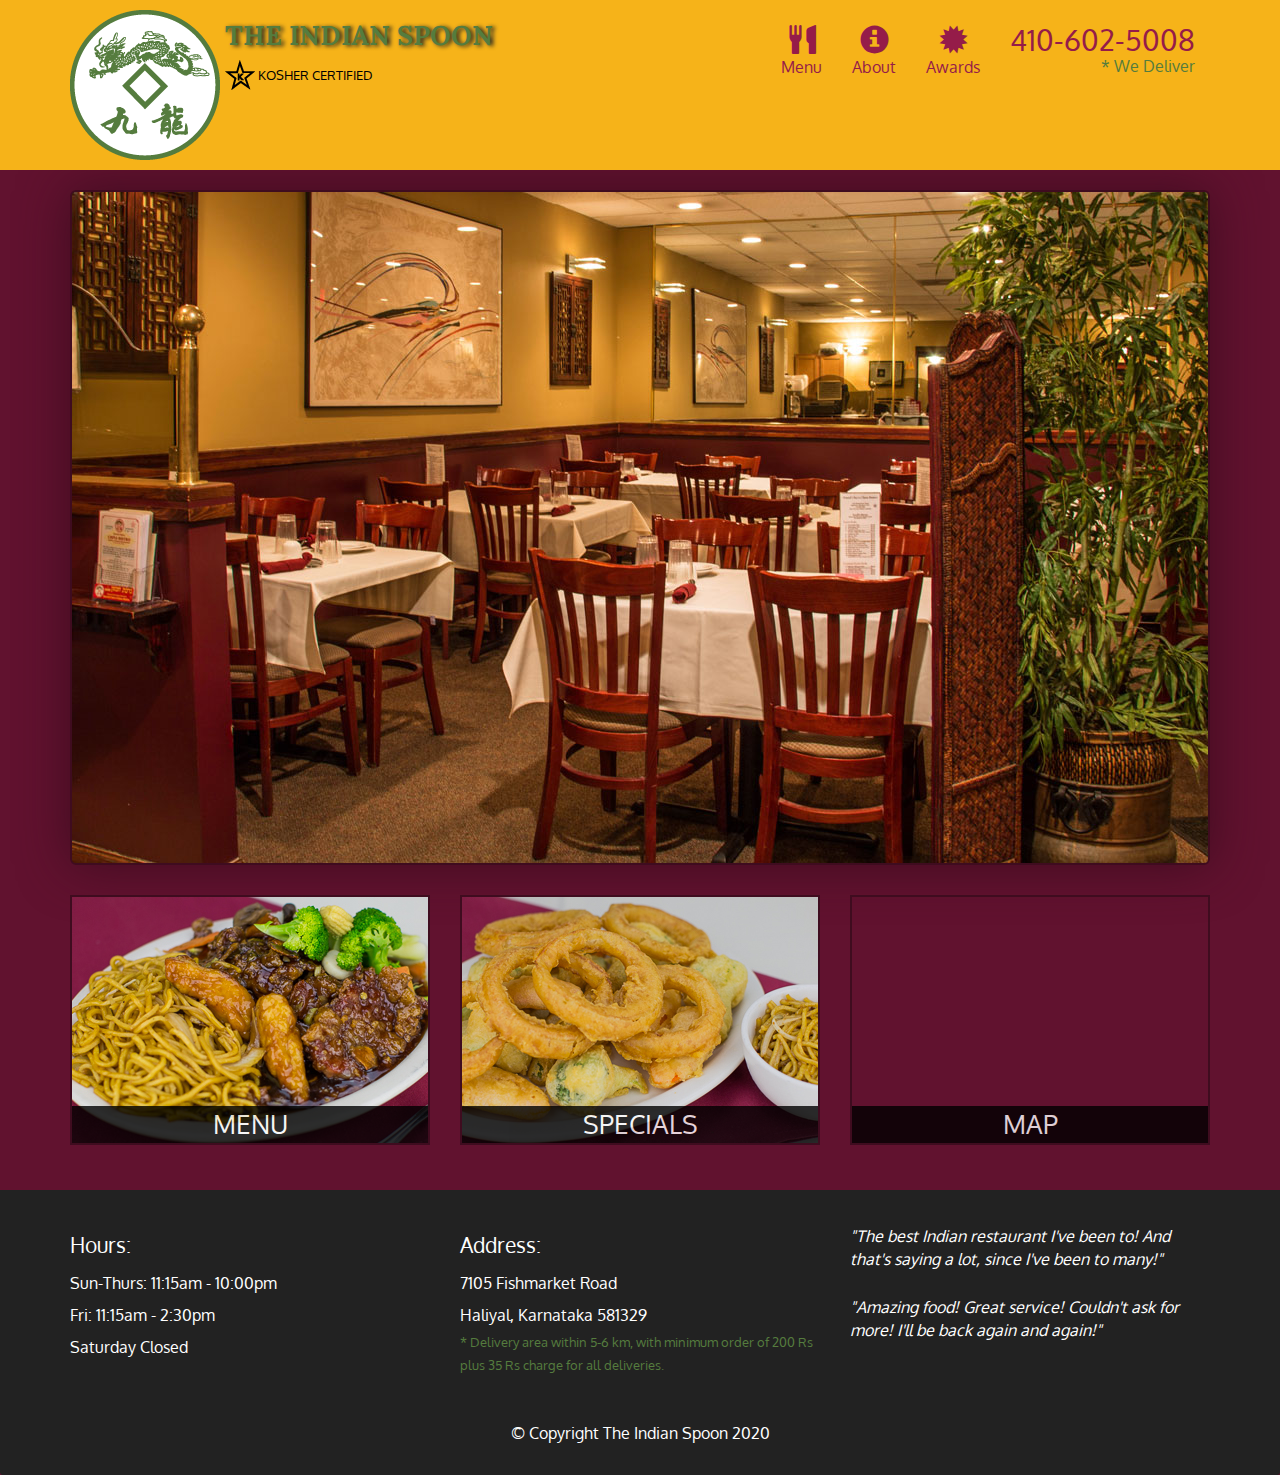
==== mod3/index.html @ 52033835 "Add files via upload" ====
<!doctype html>
<html lang="en">
  <head>
    <meta charset="utf-8">
    <meta http-equiv="X-UA-Compatible" content="IE=edge">
    <meta name="viewport" content="width=device-width, initial-scale=1">
    <title>The Indian Spoon</title>
    <link rel="stylesheet" href="css/bootstrap.min.css">
    <link rel="stylesheet" href="css/styles.css">
    <link href='https://fonts.googleapis.com/css?family=Oxygen:400,300,700' rel='stylesheet' type='text/css'>
    <link href='https://fonts.googleapis.com/css?family=Lora' rel='stylesheet' type='text/css'>
  </head>
<body>
  <header>
    <nav id="header-nav" class="navbar navbar-default">
      <div class="container">
        <div class="navbar-header">
          <a href="index.html" class="pull-left visible-md visible-lg">
            <div id="logo-img"></div>
          </a>

          <div class="navbar-brand">
            <a href="index.html"><h1>The Indian Spoon</h1></a>
            <p>
              <img src="images/star-k-logo.png" alt="Kosher certification">
              <span>Kosher Certified</span>
            </p>
          </div>

          <button type="button" class="navbar-toggle collapsed" data-toggle="collapse" data-target="#collapsable-nav" aria-expanded="false">
            <span class="sr-only">Toggle navigation</span>
            <span class="icon-bar"></span>
            <span class="icon-bar"></span>
            <span class="icon-bar"></span>
          </button>
        </div>
        
        <div id="collapsable-nav" class="collapse navbar-collapse">
           <ul id="nav-list" class="nav navbar-nav navbar-right">
            <li class="visible-xs active">
              <a href="index.html">
                <span class="glyphicon glyphicon-home"></span> Home</a>
            </li>
            <li>
              <a href="menu-categories.html">
                <span class="glyphicon glyphicon-cutlery"></span><br class="hidden-xs"> Menu</a>
            </li>
            <li>
              <a href="#">
                <span class="glyphicon glyphicon-info-sign"></span><br class="hidden-xs"> About</a>
            </li>
            <li>
              <a href="#">
                <span class="glyphicon glyphicon-certificate"></span><br class="hidden-xs"> Awards</a>
            </li>
            <li id="phone" class="hidden-xs">
              <a href="tel:410-602-5008">
                <span>410-602-5008</span></a><div>* We Deliver</div>
            </li>
          </ul><!-- #nav-list -->
        </div><!-- .collapse .navbar-collapse -->
      </div><!-- .container -->
    </nav><!-- #header-nav -->
  </header>

  <div id="call-btn" class="visible-xs">
    <a class="btn" href="tel:410-602-5008">
    <span class="glyphicon glyphicon-earphone"></span>
    410-602-5008
    </a>
  </div>
  <div id="xs-deliver" class="text-center visible-xs">* We Deliver</div>

  <div id="main-content" class="container">
    <div class="jumbotron">
      <img src="images/jumbotron_768.jpg" alt="Picture of restaurant" class="img-responsive visible-xs">
    </div>

    <div id="home-tiles" class="row">
      <div class="col-md-4 col-sm-6 col-xs-12">
        <a href="menu-categories.html"><div id="menu-tile"><span>menu</span></div></a>
      </div>
      <div class="col-md-4 col-sm-6 col-xs-12">
        <a href="single-category.html"><div id="specials-tile"><span>specials</span></div></a>
      </div>
      <div class="col-md-4 col-sm-12 col-xs-12">
        <a href="https://goo.gl/maps/8cAsUKz9UdyUYfng9" target="_blank">
          <div id="map-tile">
            <iframe src="https://www.google.com/maps/embed?pb=!1m18!1m12!1m3!1d3847.9056685002934!2d74.76219351432819!3d15.32736076296294!2m3!1f0!2f0!3f0!3m2!1i1024!2i768!4f13.1!3m3!1m2!1s0x3bbf2616b60eb381%3A0xc89e54c2b9953bab!2sFish%20Market%20Rd%2C%20Haliyal%2C%20Karnataka%20581329!5e0!3m2!1sen!2sin!4v1597602427449!5m2!1sen!2sin"  width="100%" height="250" frameborder="0" style="border:0" allowfullscreen></iframe>
            <span>map</span>
          </div>
        </a>
      </div>
    </div><!-- End of #home-tiles -->
  </div><!-- End of #main-content -->

  <footer class="panel-footer">
    <div class="container">
      <div class="row">
        <section id="hours" class="col-sm-4">
          <span>Hours:</span><br>
          Sun-Thurs: 11:15am - 10:00pm<br>
          Fri: 11:15am - 2:30pm<br>
          Saturday Closed
          <hr class="visible-xs">
        </section>
        <section id="address" class="col-sm-4">
          <span>Address:</span><br>
          7105 Fishmarket Road<br>
          Haliyal, Karnataka 581329
          <p>* Delivery area within 5-6 km, with minimum order of 200 Rs plus 35 Rs charge for all deliveries.</p>
          <hr class="visible-xs">
        </section>
        <section id="testimonials" class="col-sm-4">
          <p>"The best Indian restaurant I've been to! And that's saying a lot, since I've been to many!"</p>
          <p>"Amazing food! Great service! Couldn't ask for more! I'll be back again and again!"</p>
        </section>
      </div>
      <div class="text-center">&copy; Copyright The Indian Spoon 2020</div>
    </div>
  </footer>

  <!-- jQuery (Bootstrap JS plugins depend on it) -->
  <script src="js/jquery-2.1.4.min.js"></script>
  <script src="js/bootstrap.min.js"></script>
  <script src="js/script.js"></script>
</body>
</html>
---- mod3/css/styles.css ----
body {
  font-size: 16px;
  color: #fff;
  background-color: #61122f;
  font-family: 'Oxygen', sans-serif;
}

/** HEADER **/
#header-nav {
  background-color: #f6b319;
  border-radius: 0;
  border: 0;
}

#logo-img {
  background: url('../images/restaurant-logo_large.png') no-repeat;
  width: 150px;
  height: 150px;
  margin: 10px 5px 10px 0;
}

.navbar-brand {
  padding-top: 25px;
}
.navbar-brand h1 { /* Restaurant name */
  font-family: 'Lora', serif;
  color: #557c3e;
  font-size: 1.5em;
  text-transform: uppercase;
  font-weight: bold;
  text-shadow: 3px 1px 4px #222;
  margin-top: 0;
  margin-bottom: 0;
  line-height: .75;
}
.navbar-brand a:hover, .navbar-brand a:focus {
  text-decoration: none;
}
.navbar-brand p { /* Kosher cert */
  color: #000;
  text-transform: uppercase;
  font-size: .7em;
  margin-top: 15px;
}
.navbar-brand p span { /* Star-K */
  vertical-align: middle;
}

#nav-list {
  margin-top: 10px;
}
#nav-list a {
  color: #951C49;
  text-align: center;
}
#nav-list a:hover {
  background: #E7E7E7;
}
#nav-list a span {
  font-size: 1.8em;
}

#phone {
  margin-top: 5px;
}
#phone a { /* Phone number */
  text-align: right;
  padding-bottom: 0;
}
#phone div { /* We Deliver */
  color: #557c3e;
  text-align: right;
  padding-right: 15px;
}

.navbar-header button.navbar-toggle, .navbar-header .icon-bar {
  border: 1px solid #61122f;
}
.navbar-header button.navbar-toggle {
  clear: both;
  margin-top: -30px;
}
/* END HEADER */

/* FOOTER */
.panel-footer {
  margin-top: 30px;
  padding-top: 35px;
  padding-bottom: 30px;
  background-color: #222;
  border-top: 0;
}
.panel-footer div.row {
  margin-bottom: 35px;
}
#hours, #address {
  line-height: 2;
}
#hours > span, #address > span {
  font-size: 1.3em;
}
#address p {
  color: #557c3e;
  font-size: .8em;
  line-height: 1.8;
}
#testimonials {
  font-style: italic;
}
#testimonials p:nth-child(2) {
  margin-top: 25px;
}
/* END FOOTER */



/* HOME PAGE */
.container .jumbotron {
  box-shadow: 0 0 50px #3F0C1F;
  border: 2px solid #3F0C1F;
}

#menu-tile, #specials-tile, #map-tile {
  height: 250px;
  width: 100%;
  margin-bottom: 15px;
  position: relative;
  border: 2px solid #3F0C1F;
  overflow: hidden;
}
#menu-tile:hover, #specials-tile:hover, #map-tile:hover {
  box-shadow: 0 1px 5px 1px #cccccc;
}
#menu-tile {
  background: url('../images/menu-tile.jpg') no-repeat;
  background-position: center;
}
#specials-tile {
  background: url('../images/specials-tile.jpg') no-repeat;
  background-position: center;
}
#menu-tile span, #specials-tile span, #map-tile span {
  position: absolute;
  bottom: 0;
  right: 0;
  width: 100%;
  text-align: center;
  font-size: 1.6em;
  text-transform: uppercase;
  background-color: #000;
  color: #fff;
  opacity: .8;
}
/* END HOME PAGE */

/* MENU CATEGORIES PAGE */
.category-tile { 
  position: relative;
  border: 2px solid #3F0C1F;
  overflow: hidden;
  width: 200px;
  height: 200px;
  margin: 0 auto 15px;
}
.category-tile span {
  position: absolute;
  bottom: 0;
  right: 0;
  width: 100%;
  text-align: center;
  font-size: 1.2em;
  text-transform: uppercase;
  background-color: #000;
  color: #fff;
  opacity: .8;
}
.category-tile:hover {
  box-shadow: 0 1px 5px 1px #cccccc;
}

#menu-categories-title + div {
  margin-bottom: 50px;
}
/* END MENU CATEGORIES PAGE */

/* SINGLE CATEGORY PAGE */
.menu-item-tile {
  margin-bottom: 25px;
}
.menu-item-tile hr {
  width: 80%;
}
.menu-item-tile .menu-item-price {
  font-size: 1.1em;
  text-align: right;
  margin-top: -15px;
  margin-right: -15px;
}
.menu-item-tile .menu-item-price span {
  font-size: .6em;
}
.menu-item-photo {
  position: relative;
  border: 2px solid #3F0C1F; 
  overflow: hidden;
  padding: 0;
  margin-right: -15px;
  margin-left: auto;
  margin-bottom: 20px;
  max-width: 250px;
}
.menu-item-photo div {
  position: absolute;
  bottom: 0;
  right: 0;
  width: 80px;
  background-color: #557c3e;
  text-align: center;
}
.menu-item-description {
  padding-right: 30px;
}
h3.menu-item-title {
  margin: 0 0 10px;
}
.menu-item-details {
  font-size: .9em;
  font-style: italic;
}
/* END SINGLE CATEGORY PAGE */


/********** Large devices only **********/
@media (min-width: 1200px) {
  .container .jumbotron {
    background: url('../images/jumbotron_1200.jpg') no-repeat;
    height: 675px;
  }
}

/********** Medium devices only **********/
@media (min-width: 992px) and (max-width: 1199px) {
  /* Header */
  #logo-img {
    background: url('../images/restaurant-logo_medium.png') no-repeat;
    width: 100px;
    height: 100px;
    margin: 5px 5px 5px 0;
  }
  /* End Header */

  /* Home Page */
  .container .jumbotron {
    background: url('../images/jumbotron_992.jpg') no-repeat;
    height: 558px;
  }
  /* End Home Page */
}

/********** Small devices only **********/
@media (min-width: 768px) and (max-width: 991px) {
  /* Home Page */
  .container .jumbotron {
    background: url('../images/jumbotron_768.jpg') no-repeat;
    height: 432px;
  }
  /* End Home Page */
}

/********** Extra small devices only **********/
@media (max-width: 767px) {
  /* Header */
  .navbar-brand {
    padding-top: 10px;
    height: 80px;
  }
  .navbar-brand h1 { /* Restaurant name */
    padding-top: 10px;
    font-size: 5vw; /* 1vw = 1% of viewport width */
  }
  .navbar-brand p { /* Kosher cert */
    font-size: .6em;
    margin-top: 12px;
  }
  .navbar-brand p img { /* Star-K */
    height: 20px;
  }

  #collapsable-nav a { /* Collapsed nav menu text */
    font-size: 1.2em;
  }
  #collapsable-nav a span { /* Collapsed nav menu glyph */
    font-size: 1em;
    margin-right: 5px;
  }

  #call-btn > a {
    font-size: 1.5em;
    display: block;
    margin: 0 20px;
    padding: 10px;
    border: 2px solid #fff;
    background-color: #f6b319;
    color: #951c49;
  }
  #xs-deliver {
    margin-top: 5px;
    font-size: .7em;
    letter-spacing: .1em;
    text-transform: uppercase;
  }
  /* End Header */

  /* Footer */
  .panel-footer section {
    margin-bottom: 30px;
    text-align: center;
  }
  .panel-footer section:nth-child(3) {
    margin-bottom: 0; /* margin already exists on the whole row */
  }
  .panel-footer section hr {
    width: 50%;
  }
  /* End Footer */

  /* Home Page */
  .container .jumbotron {
    margin-top: 30px;
    padding: 0;
  }
  #menu-tile, #specials-tile {
    width: 360px;
    margin: 0 auto 15px;
  }

  .menu-item-photo {
    margin-right: auto;
  }
  .menu-item-tile .menu-item-price {
    text-align: center;
  }
  .menu-item-description {
    text-align: center;;
  }
}


/********** Super extra small devices Only :-) (e.g., iPhone 4) **********/
@media (max-width: 479px) {
  /* Header */
  .navbar-brand h1 { /* Restaurant name */
    padding-top: 5px;
    font-size: 6vw;
  }
  /* End Header */
  
  /* Home page */
  #menu-tile, #specials-tile {
    width: 280px;
    margin: 0 auto 15px;
  }

  .col-xxs-12 {
    position: relative;
    min-height: 1px;
    padding-right: 15px;
    padding-left: 15px;
    float: left;
    width: 100%;
  }
}
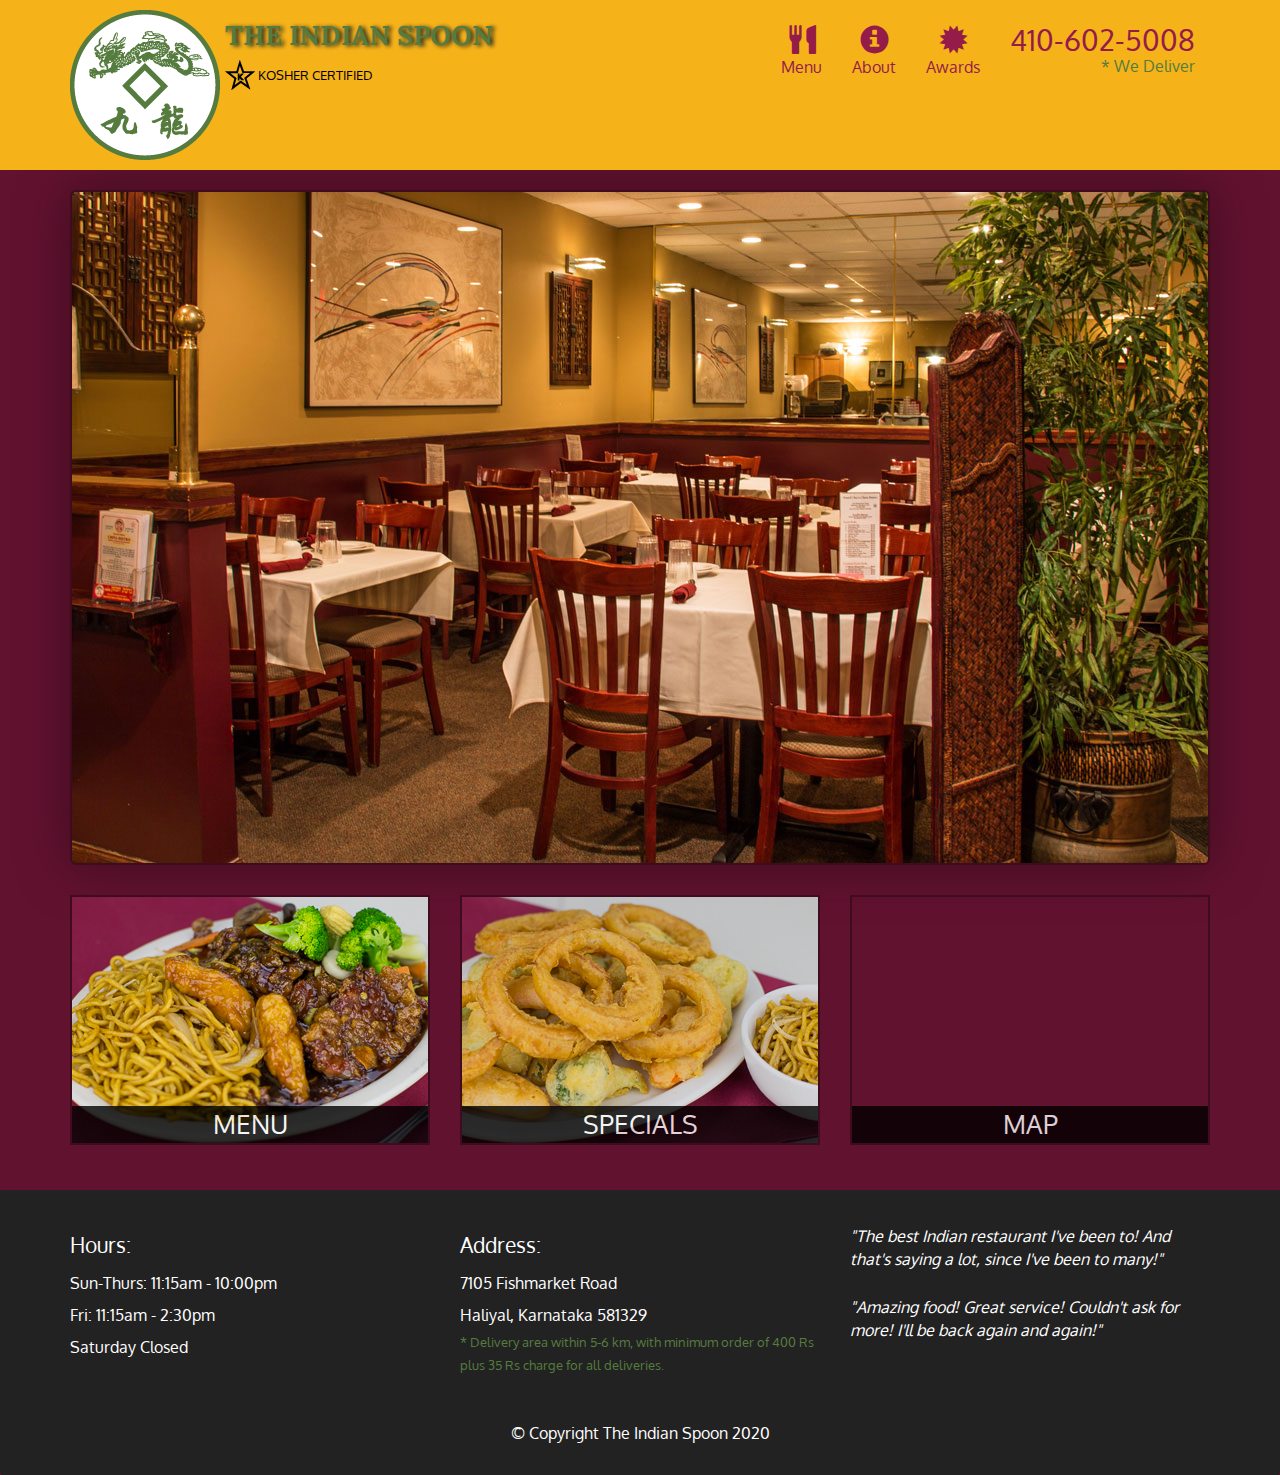
==== commit 02e01517: "Update index.html" ====
--- a/mod3/index.html
+++ b/mod3/index.html
@@ -108,7 +108,7 @@
           <span>Address:</span><br>
           7105 Fishmarket Road<br>
           Haliyal, Karnataka 581329
-          <p>* Delivery area within 5-6 km, with minimum order of 200 Rs plus 35 Rs charge for all deliveries.</p>
+          <p>* Delivery area within 5-6 km, with minimum order of 400 Rs plus 35 Rs charge for all deliveries.</p>
           <hr class="visible-xs">
         </section>
         <section id="testimonials" class="col-sm-4">
@@ -125,4 +125,4 @@
   <script src="js/bootstrap.min.js"></script>
   <script src="js/script.js"></script>
 </body>
-</html>+</html>
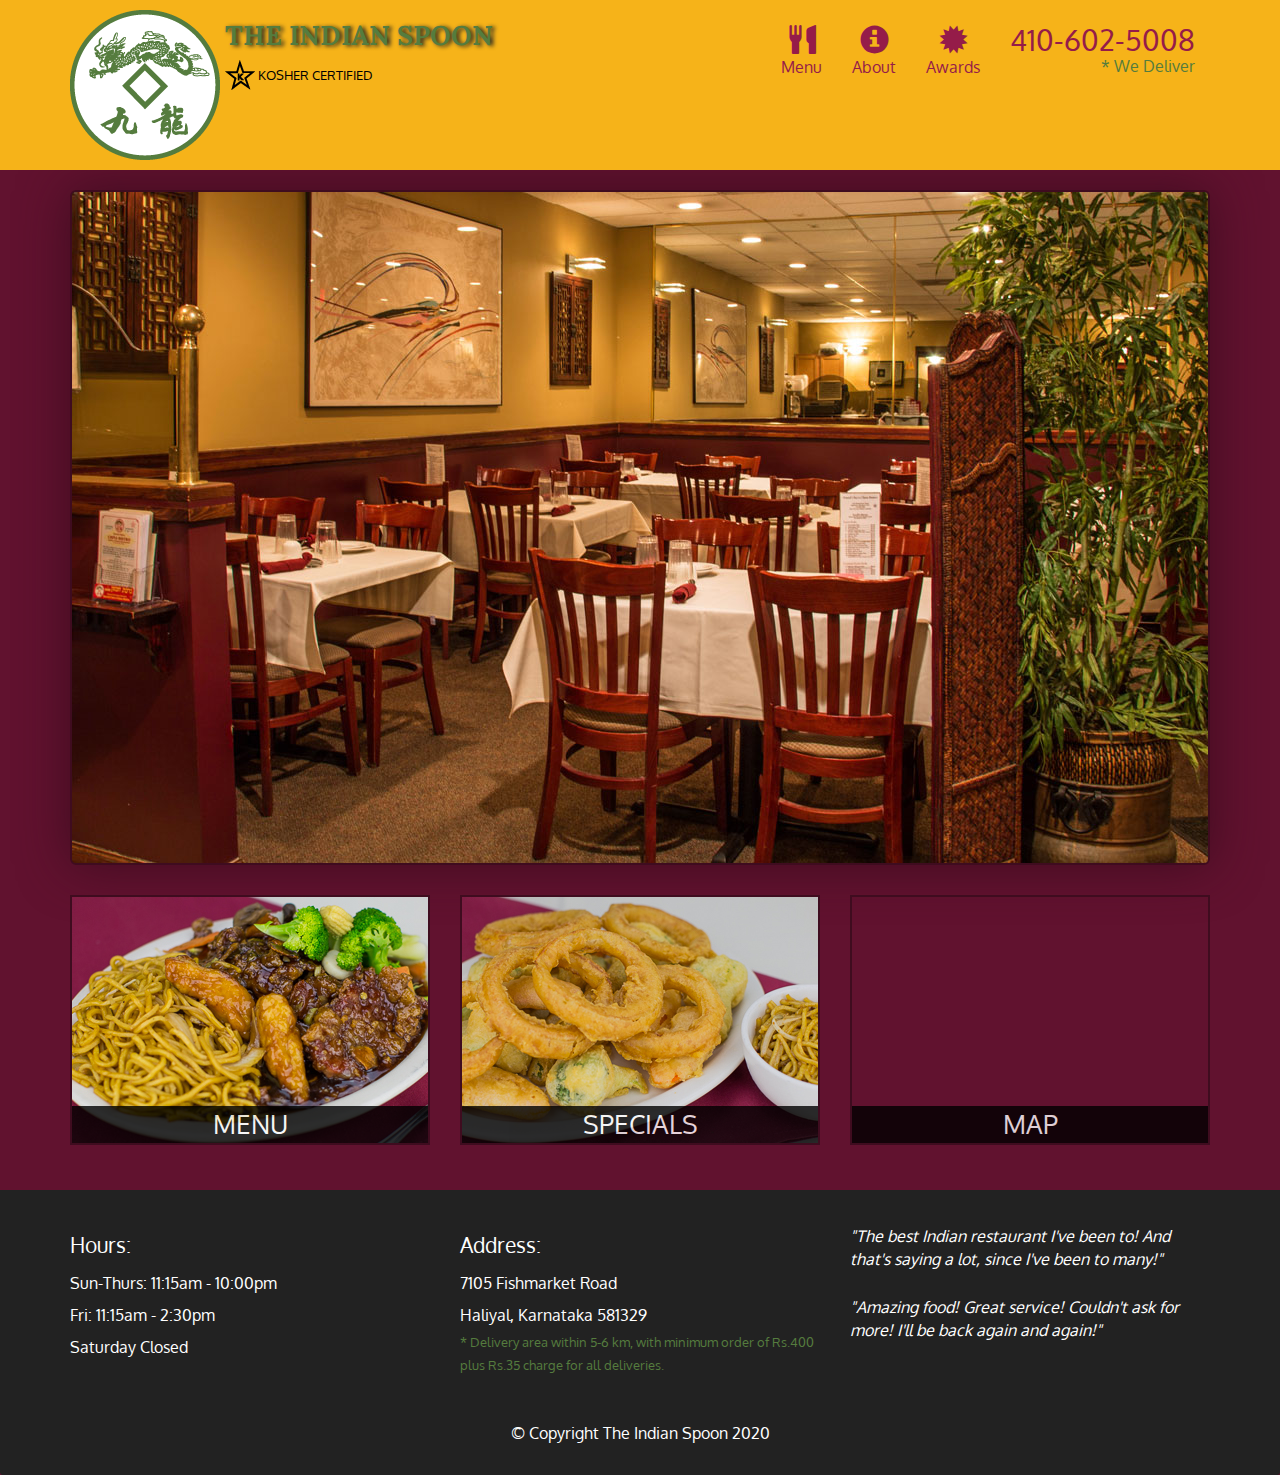
==== commit 1ef7f285: "Update index.html" ====
--- a/mod3/index.html
+++ b/mod3/index.html
@@ -108,7 +108,7 @@
           <span>Address:</span><br>
           7105 Fishmarket Road<br>
           Haliyal, Karnataka 581329
-          <p>* Delivery area within 5-6 km, with minimum order of 400 Rs plus 35 Rs charge for all deliveries.</p>
+          <p>* Delivery area within 5-6 km, with minimum order of Rs.400 plus Rs.35 charge for all deliveries.</p>
           <hr class="visible-xs">
         </section>
         <section id="testimonials" class="col-sm-4">
